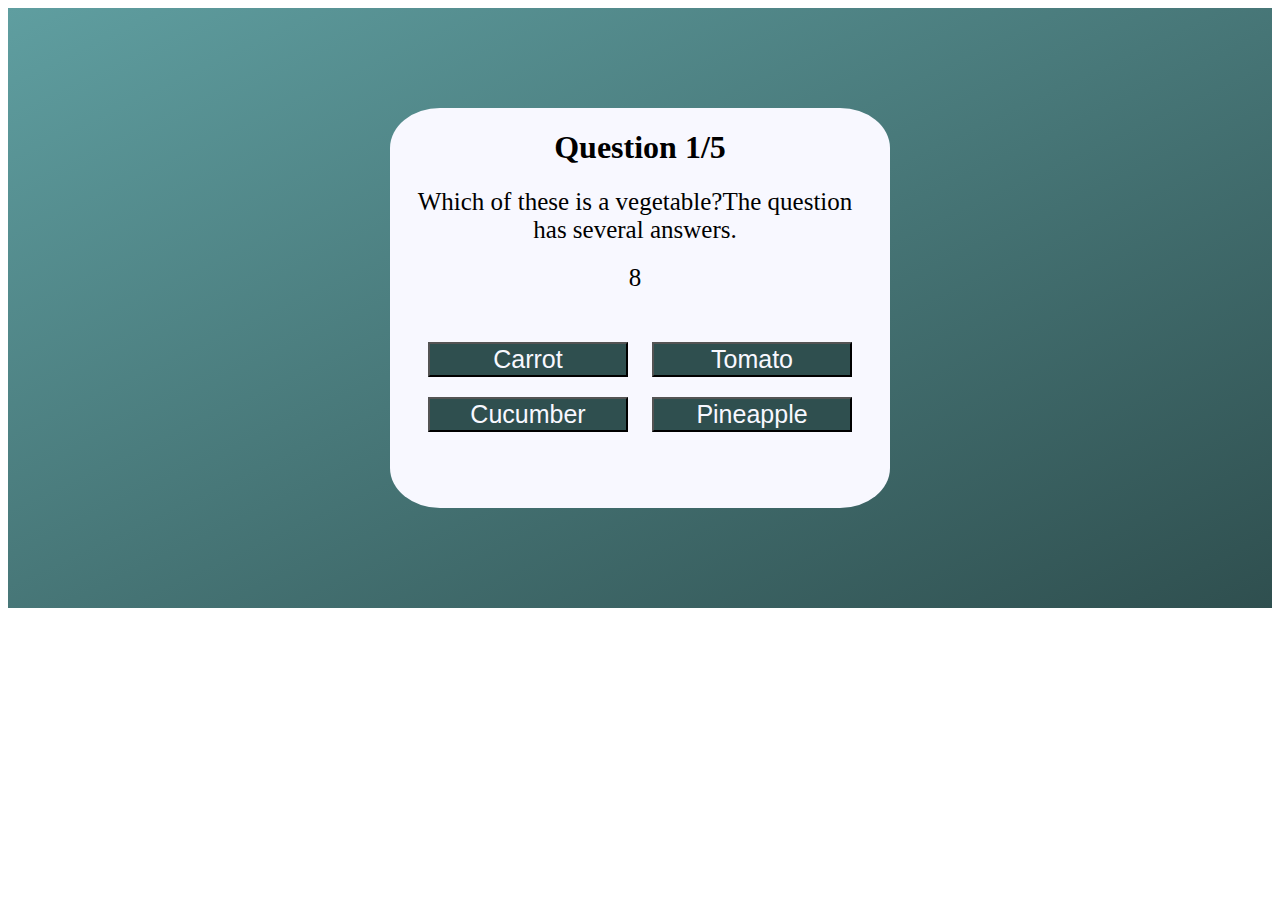
==== index.html @ b398fb87 "Update index.html" ====
<!DOCTYPE html>
<html lang="en">
<head>
    <meta charset="UTF-8">
    <meta name="viewport" content="width=device-width, initial-scale=1.0">
    <title>Test</title>
    <link rel="stylesheet" href="style.css">
</head>
<body onLoad="ButtonText(); Timer();">
    <div class="BG">
        <div class="Main" id="Main">
            <div>
                <h1>Question 1/5</h1>
                <p id="question" class="Question">Question number first, so what is programming?</p>
                <p id="time">10</p>
                <div class="ButtonCont" id="ButtonCont">
                    <button onClick="CheckAnswer(0);">First</button>
                    <button onClick="CheckAnswer(1);">Second</button>
                    <button onClick="CheckAnswer(2);">Third</button>
                    <button onClick="CheckAnswer(3);">Fourth</button>
                </div>
            </div>
        </div>
    </div>
</body>
<script src="script.js"></script>
</html>
---- style.css ----
.BG {
    height: 600px;
    background-image:  linear-gradient(to bottom right, CadetBlue, DarkSlateGrey);
    display: flex;
    align-items: center;
}
.Main {
    height: 400px;
    width: 500px;
    display: flex;
    margin: 0 auto;
    text-align: center;
    background-color: ghostwhite;
    border-radius: 10%;
}
p {
    font-size: 25px;
    margin: 20px;
    width: 450px;
}
h {
    margin: 20px;
}
button {
    max-width: 200px;
    font-size: 25px;
    text-align: center;
    width: 200px;
    align-items: center;
    margin: 10px;
    background-color: DarkSlateGray;
    color: ghostwhite;
}
.ButtonCont {
    margin-top: 40px;
}
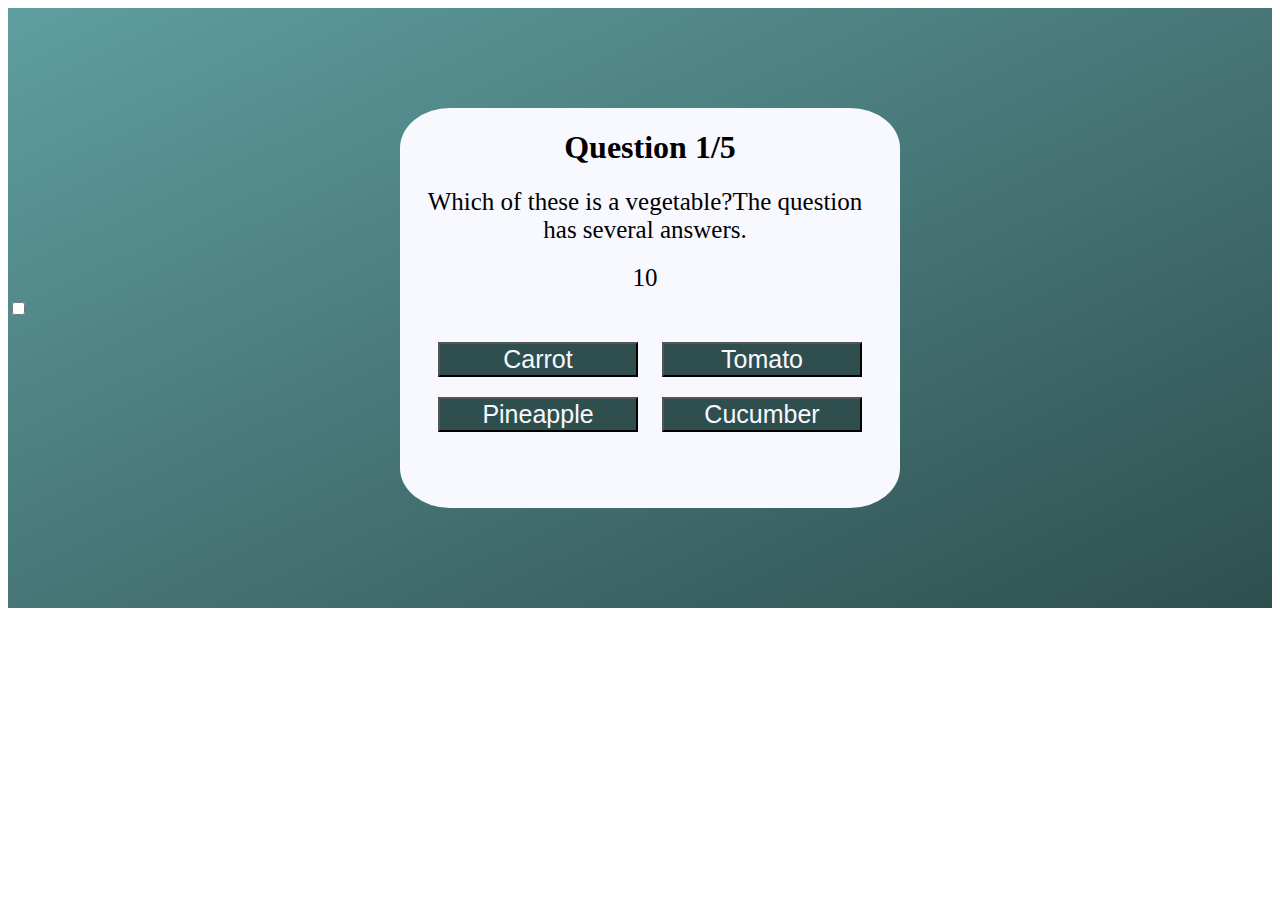
==== commit 9213ded5: "Update index.html" ====
--- a/index.html
+++ b/index.html
@@ -6,18 +6,20 @@
     <title>Test</title>
     <link rel="stylesheet" href="style.css">
 </head>
-<body onLoad="ButtonText(); Timer();">
-    <div class="BG">
+<body onLoad="ButtonText(); Timer(); CheckTheme()">
+    <div class="BG" id="BG">
+        <input type="checkbox" id="switch" class="checkbox" onClick="LightTheme();">
+        <label for="switch" class="toggle"></label>
         <div class="Main" id="Main">
             <div>
                 <h1>Question 1/5</h1>
                 <p id="question" class="Question">Question number first, so what is programming?</p>
                 <p id="time">10</p>
                 <div class="ButtonCont" id="ButtonCont">
-                    <button onClick="CheckAnswer(0);">First</button>
-                    <button onClick="CheckAnswer(1);">Second</button>
-                    <button onClick="CheckAnswer(2);">Third</button>
-                    <button onClick="CheckAnswer(3);">Fourth</button>
+                    <button class="dark" onClick="CheckAnswer(0);">First</button>
+                    <button class="dark" onClick="CheckAnswer(1);">Second</button>
+                    <button class="dark" onClick="CheckAnswer(2);">Third</button>
+                    <button class="dark" onClick="CheckAnswer(3);">Fourth</button>
                 </div>
             </div>
         </div>
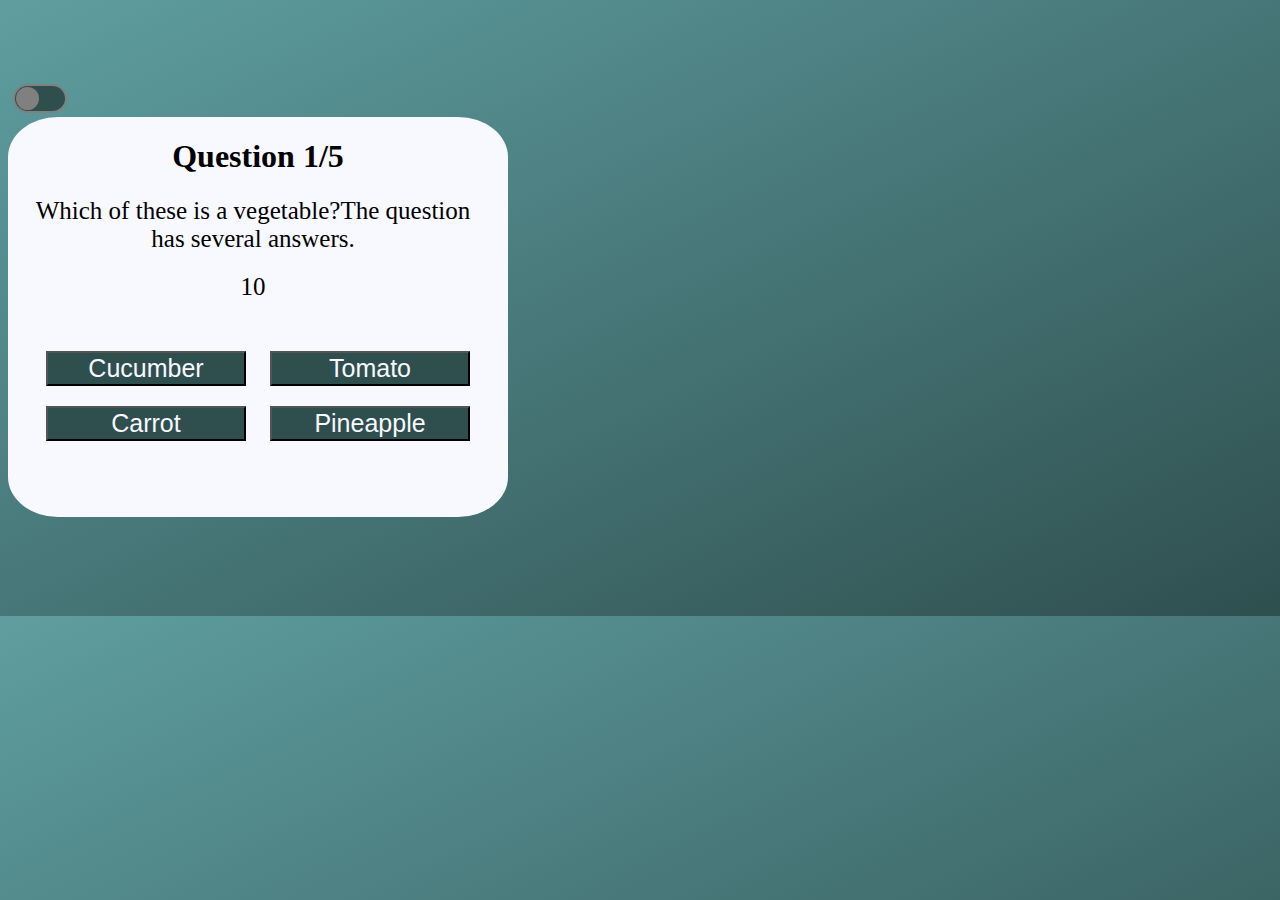
==== commit 48fb2aac: "Update index.html" ====
--- a/index.html
+++ b/index.html
@@ -6,8 +6,8 @@
     <title>Test</title>
     <link rel="stylesheet" href="style.css">
 </head>
-<body onLoad="ButtonText(); Timer(); CheckTheme()">
-    <div class="BG" id="BG">
+<body class="BG" id="BG" onLoad="ButtonText(); Timer(); CheckTheme()">
+    <div>
         <input type="checkbox" id="switch" class="checkbox" onClick="LightTheme();">
         <label for="switch" class="toggle"></label>
         <div class="Main" id="Main">
--- a/style.css
+++ b/style.css
@@ -31,6 +31,47 @@
     background-color: DarkSlateGray;
     color: ghostwhite;
 }
+
 .ButtonCont {
     margin-top: 40px;
 }
+.toggle {
+    position : relative ;
+    display : inline-block;
+    margin-top: -45%;
+    margin-left: 1%;
+    width : 50px;
+    height : 25px;
+    background-color: DarkSlateGray;
+    border-radius: 30px;
+    border: 2px solid gray;
+}
+.toggle:after {
+    content: '';
+    position: absolute;
+    width: 23px;
+    height: 23px;
+    border-radius: 50%;
+    background-color: gray;
+    top: 1px; 
+    left: 1px;
+    transition:  all 0.5s;
+}
+.checkbox:checked + .toggle::after {
+    left : 25px; 
+}
+ 
+.checkbox:checked + .toggle {
+    background-color: DarkSalmon;
+}
+
+.checkbox { 
+    display : none;
+}
+
+.light-theme {
+    height: 600px;
+    background-image:  linear-gradient(to bottom right, LightSalmon, Sienna);
+    display: flex;
+    align-items: center;
+}
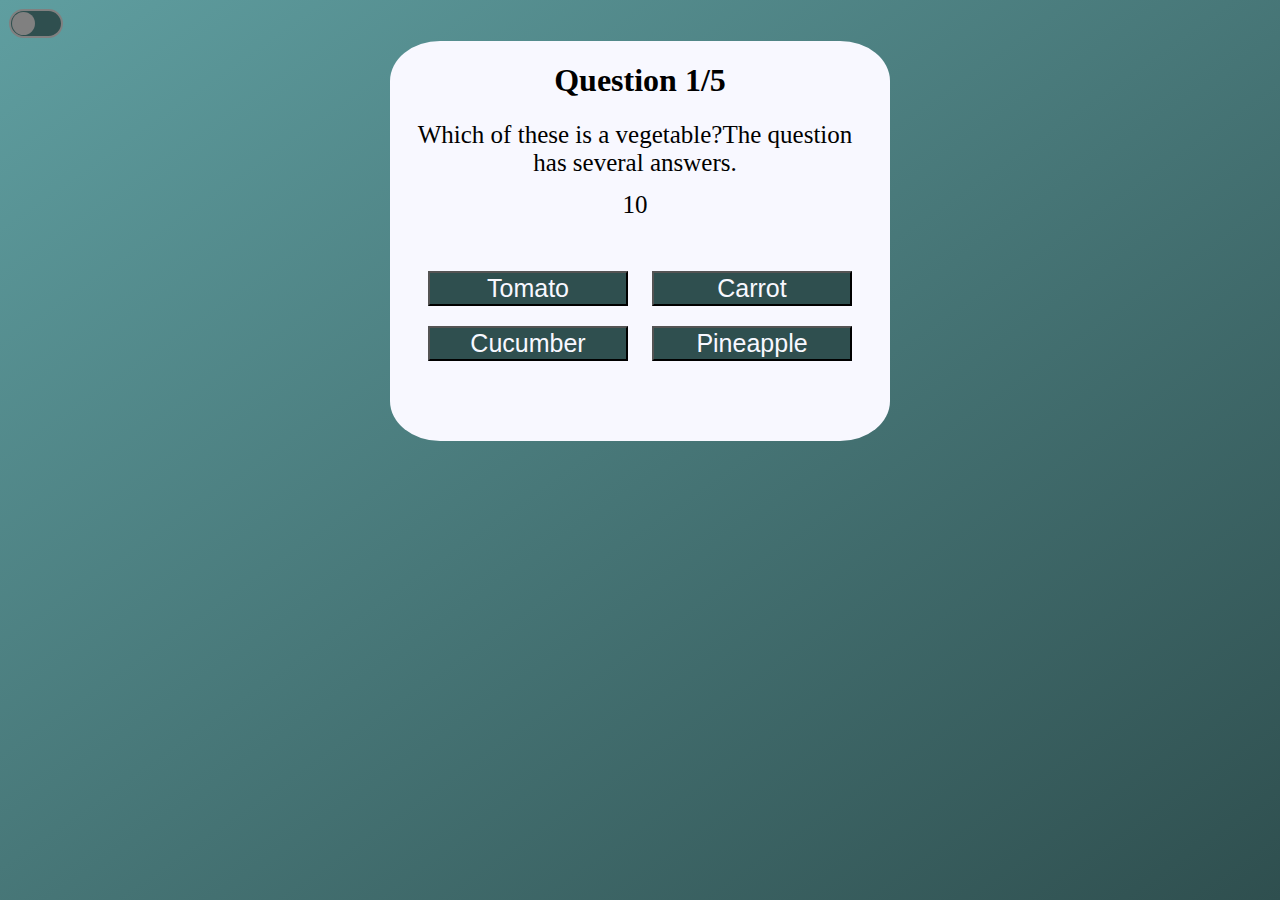
==== commit 10b97568: "Update index.html" ====
--- a/index.html
+++ b/index.html
@@ -6,7 +6,7 @@
     <title>Test</title>
     <link rel="stylesheet" href="style.css">
 </head>
-<body class="BG" id="BG" onLoad="ButtonText(); Timer(); CheckTheme()">
+<body class="BG" id="BG" onLoad="ButtonText(); Timer();">
     <div>
         <input type="checkbox" id="switch" class="checkbox" onClick="LightTheme();">
         <label for="switch" class="toggle"></label>
@@ -25,5 +25,6 @@
         </div>
     </div>
 </body>
+<script src="constants.js"></script>
 <script src="script.js"></script>
 </html>
--- a/style.css
+++ b/style.css
@@ -1,9 +1,17 @@
 .BG {
-    height: 600px;
     background-image:  linear-gradient(to bottom right, CadetBlue, DarkSlateGrey);
-    display: flex;
+    background-size: cover;
+    background-attachment: fixed;
     align-items: center;
 }
+
+.light-theme {
+    background-image:  linear-gradient(to bottom right, LightSalmon, Sienna);    
+    background-size: cover;
+    background-attachment: fixed;
+    align-items: center;
+}
+
 .Main {
     height: 400px;
     width: 500px;
@@ -17,9 +25,13 @@
     font-size: 25px;
     margin: 20px;
     width: 450px;
+    height: 50px;
 }
 h {
-    margin: 20px;
+    height: 50px;
+}
+.question{
+    height: 150px;
 }
 button {
     max-width: 200px;
@@ -30,21 +42,24 @@
     margin: 10px;
     background-color: DarkSlateGray;
     color: ghostwhite;
+    cursor: pointer;
 }
 
 .ButtonCont {
-    margin-top: 40px;
+    height: 250px;
 }
+
 .toggle {
     position : relative ;
     display : inline-block;
-    margin-top: -45%;
-    margin-left: 1%;
+    top: 1px; 
+    left: 1px;
     width : 50px;
     height : 25px;
     background-color: DarkSlateGray;
     border-radius: 30px;
     border: 2px solid gray;
+    cursor: pointer;
 }
 .toggle:after {
     content: '';
@@ -56,6 +71,7 @@
     top: 1px; 
     left: 1px;
     transition:  all 0.5s;
+    cursor: pointer;
 }
 .checkbox:checked + .toggle::after {
     left : 25px; 
@@ -68,10 +84,3 @@
 .checkbox { 
     display : none;
 }
-
-.light-theme {
-    height: 600px;
-    background-image:  linear-gradient(to bottom right, LightSalmon, Sienna);
-    display: flex;
-    align-items: center;
-}
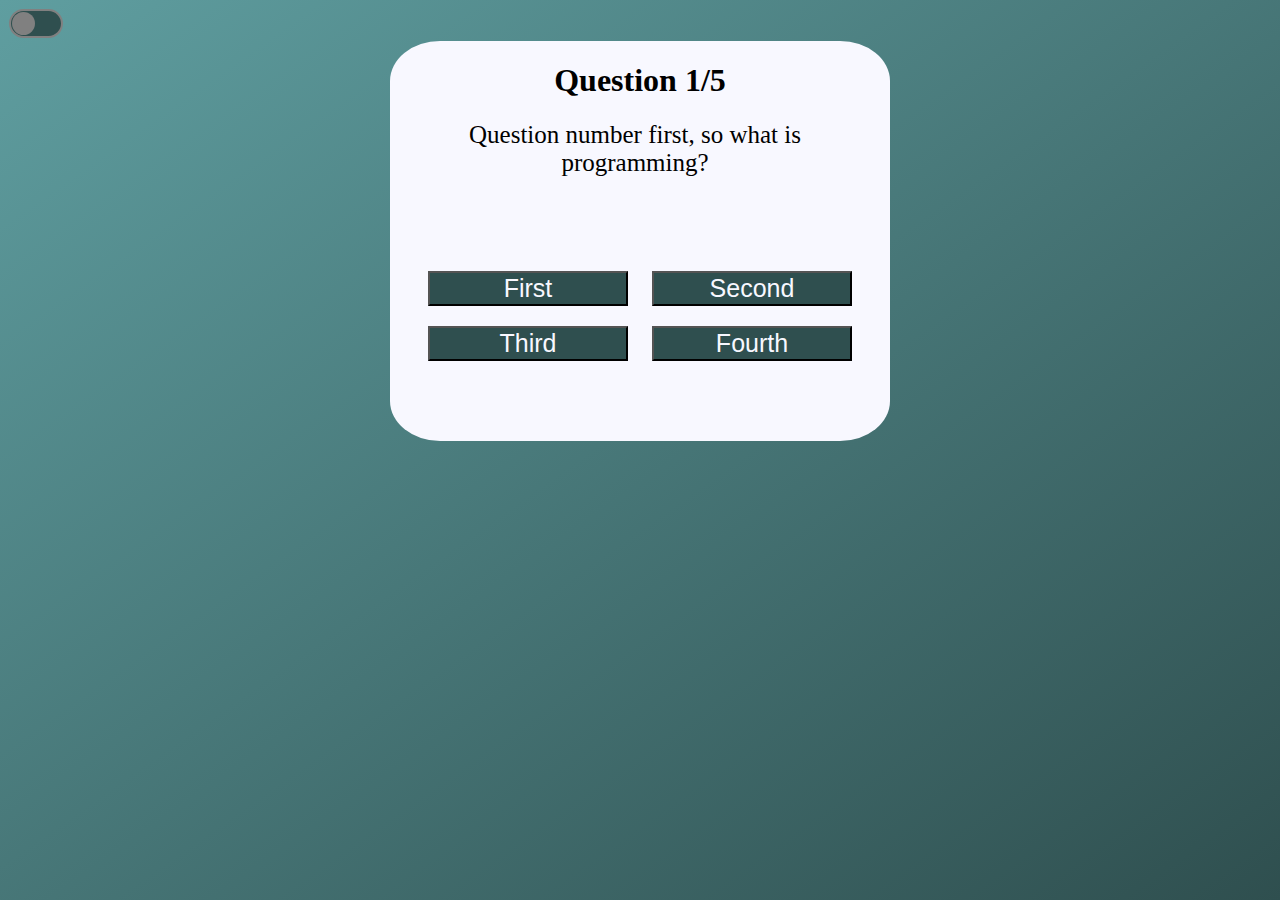
==== commit fbff725c: "feat: add new scripts" ====
--- a/index.html
+++ b/index.html
@@ -6,7 +6,7 @@
     <title>Test</title>
     <link rel="stylesheet" href="style.css">
 </head>
-<body class="BG" id="BG" onLoad="ButtonText(); Timer();">
+<body class="BG" id="BG" onLoad="startSite(); letsStart();">
     <div>
         <input type="checkbox" id="switch" class="checkbox" onClick="LightTheme();">
         <label for="switch" class="toggle"></label>
@@ -14,7 +14,7 @@
             <div>
                 <h1>Question 1/5</h1>
                 <p id="question" class="Question">Question number first, so what is programming?</p>
-                <p id="time">10</p>
+                <p id="time"></p>
                 <div class="ButtonCont" id="ButtonCont">
                     <button class="dark" onClick="CheckAnswer(0);">First</button>
                     <button class="dark" onClick="CheckAnswer(1);">Second</button>
@@ -25,6 +25,9 @@
         </div>
     </div>
 </body>
+<script src="startMenu.js"></script>
+<script src="theme.js"></script>
+<script src="timer.js"></script>
 <script src="constants.js"></script>
 <script src="script.js"></script>
 </html>
--- a/style.css
+++ b/style.css
@@ -66,6 +66,7 @@
     position: absolute;
     width: 23px;
     height: 23px;
+    background-color: Sienna;
     border-radius: 50%;
     background-color: gray;
     top: 1px; 
@@ -73,8 +74,9 @@
     transition:  all 0.5s;
     cursor: pointer;
 }
+
 .checkbox:checked + .toggle::after {
-    left : 25px; 
+    left : 26px; 
 }
  
 .checkbox:checked + .toggle {
@@ -84,3 +86,9 @@
 .checkbox { 
     display : none;
 }
+
+@media(max-width: 768) {
+    .Main{
+        margin: none;
+    }
+}
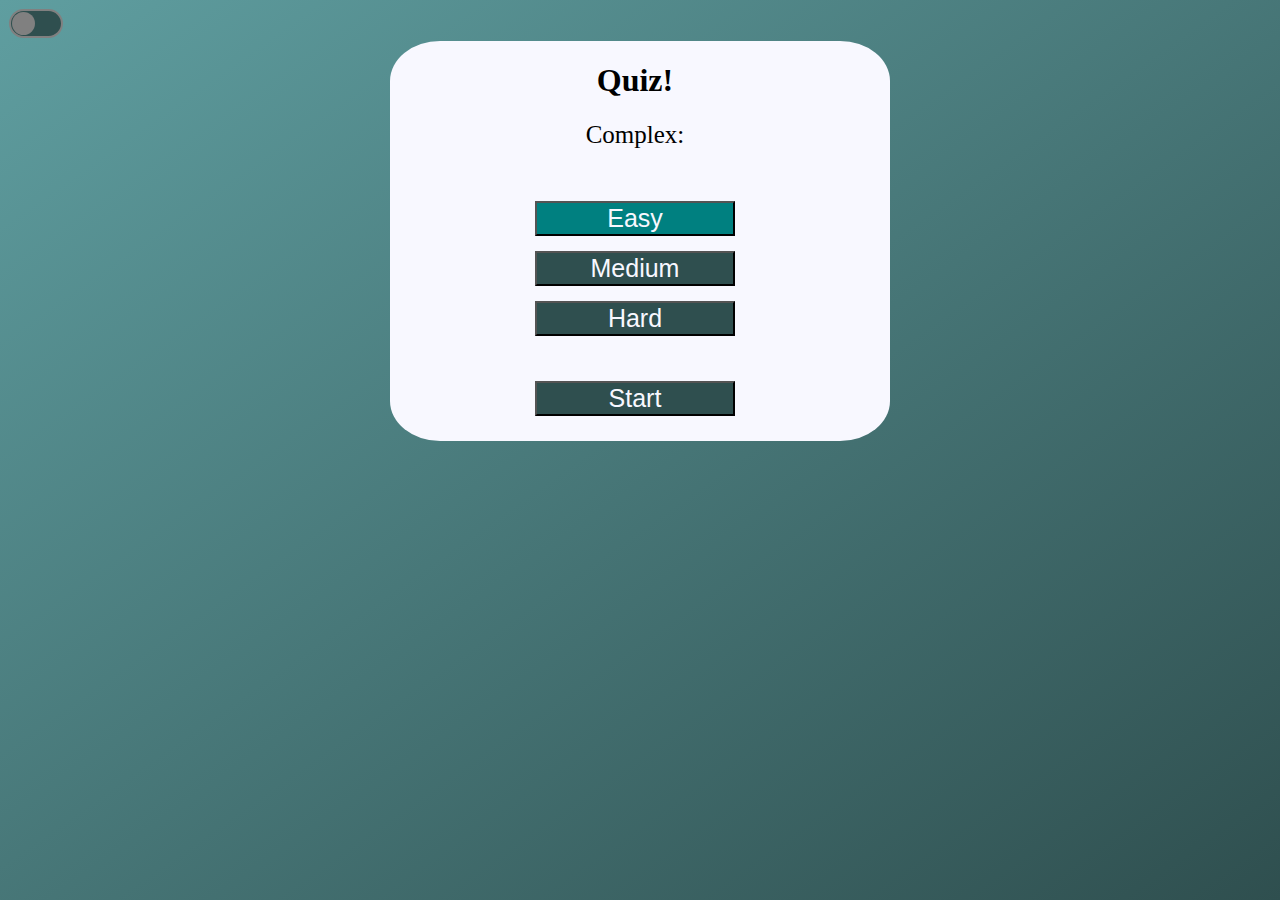
==== commit b66270e4: "feat: add new function" ====
--- a/index.html
+++ b/index.html
@@ -6,7 +6,7 @@
     <title>Test</title>
     <link rel="stylesheet" href="style.css">
 </head>
-<body class="BG" id="BG" onLoad="startSite(); letsStart();">
+<body class="BG" id="BG" onLoad="startSite(); letsStart(); whatQuest();">
     <div>
         <input type="checkbox" id="switch" class="checkbox" onClick="LightTheme();">
         <label for="switch" class="toggle"></label>
--- a/style.css
+++ b/style.css
@@ -1,94 +1,179 @@
-.BG {
-    background-image:  linear-gradient(to bottom right, CadetBlue, DarkSlateGrey);
-    background-size: cover;
-    background-attachment: fixed;
-    align-items: center;
-}
+    .BG {
+        background-image:  linear-gradient(to bottom right, CadetBlue, DarkSlateGrey);
+        background-size: cover;
+        background-attachment: fixed;
+        align-items: center;
+    }
+    
+    .light-theme {
+        background-image:  linear-gradient(to bottom right, LightSalmon, Sienna);    
+        background-size: cover;
+        background-attachment: fixed;
+        align-items: center;
+    }
+    
+    .Main {
+        height: 400px;
+        width: 500px;
+        display: flex;
+        margin: 0 auto;
+        text-align: center;
+        background-color: ghostwhite;
+        border-radius: 10%;
+    }
+    p {
+        font-size: 25px;
+        margin: 20px;
+        width: 450px;
+        height: 50px;
+    }
+    h {
+        height: 50px;
+    }
+    .question{
+        height: 150px;
+    }
+    button {
+        max-width: 200px;
+        font-size: 25px;
+        text-align: center;
+        width: 200px;
+        align-items: center;
+        margin: 10px;
+        background-color: DarkSlateGray;
+        color: ghostwhite;
+        cursor: pointer;
+    }
+    
+    .ButtonCont {
+        height: 250px;
+    }
+    
+    .toggle {
+        position : relative ;
+        display : inline-block;
+        top: 1px; 
+        left: 1px;
+        width : 50px;
+        height : 25px;
+        background-color: DarkSlateGray;
+        border-radius: 30px;
+        border: 2px solid gray;
+        cursor: pointer;
+    }
+    .toggle:after {
+        content: '';
+        position: absolute;
+        width: 23px;
+        height: 23px;
+        background-color: Sienna;
+        border-radius: 50%;
+        background-color: gray;
+        top: 1px; 
+        left: 1px;
+        transition:  all 0.5s;
+        cursor: pointer;
+    }
+    
+    .checkbox:checked + .toggle::after {
+        left : 26px; 
+    }
+     
+    .checkbox:checked + .toggle {
+        background-color: DarkSalmon;
+    }
+    
+    .checkbox { 
+        display : none;
+    }    
 
-.light-theme {
-    background-image:  linear-gradient(to bottom right, LightSalmon, Sienna);    
-    background-size: cover;
-    background-attachment: fixed;
-    align-items: center;
-}
-
-.Main {
-    height: 400px;
-    width: 500px;
-    display: flex;
-    margin: 0 auto;
-    text-align: center;
-    background-color: ghostwhite;
-    border-radius: 10%;
-}
-p {
-    font-size: 25px;
-    margin: 20px;
-    width: 450px;
-    height: 50px;
-}
-h {
-    height: 50px;
-}
-.question{
-    height: 150px;
-}
-button {
-    max-width: 200px;
-    font-size: 25px;
-    text-align: center;
-    width: 200px;
-    align-items: center;
-    margin: 10px;
-    background-color: DarkSlateGray;
-    color: ghostwhite;
-    cursor: pointer;
-}
-
-.ButtonCont {
-    height: 250px;
-}
-
-.toggle {
-    position : relative ;
-    display : inline-block;
-    top: 1px; 
-    left: 1px;
-    width : 50px;
-    height : 25px;
-    background-color: DarkSlateGray;
-    border-radius: 30px;
-    border: 2px solid gray;
-    cursor: pointer;
-}
-.toggle:after {
-    content: '';
-    position: absolute;
-    width: 23px;
-    height: 23px;
-    background-color: Sienna;
-    border-radius: 50%;
-    background-color: gray;
-    top: 1px; 
-    left: 1px;
-    transition:  all 0.5s;
-    cursor: pointer;
-}
-
-.checkbox:checked + .toggle::after {
-    left : 26px; 
-}
- 
-.checkbox:checked + .toggle {
-    background-color: DarkSalmon;
-}
-
-.checkbox { 
-    display : none;
-}
-
-@media(max-width: 768) {
-    .Main{
-        margin: none;
+@media(min-width: 320) AND (max-width: 768){
+    .BG {
+        background-image:  linear-gradient(to bottom right, CadetBlue, DarkSlateGrey);
+        background-size: cover;
+        background-attachment: fixed;
+        align-items: center;
+    }
+    
+    .light-theme {
+        background-image:  linear-gradient(to bottom right, LightSalmon, Sienna);    
+        background-size: cover;
+        background-attachment: fixed;
+        align-items: center;
+    }
+    
+    .Main {
+        height: 200px;
+        width: 250px;
+        display: flex;
+        margin: 0 auto;
+        text-align: center;
+        background-color: ghostwhite;
+        border-radius: 10%;
+    }
+    p {
+        font-size: 10px;
+        margin: 20px;
+        width: 250px;
+        height: 25px;
+    }
+    h {
+        height: 25px;
+    }
+    .question{
+        height: 100px;
+    }
+    button {
+        max-width: 75px;
+        font-size: 10px;
+        text-align: center;
+        width: 75px;
+        align-items: center;
+        margin: 10px;
+        background-color: DarkSlateGray;
+        color: ghostwhite;
+        cursor: pointer;
+    }
+    
+    .ButtonCont {
+        height: 100px;
+    }
+    
+    .toggle {
+        position : relative ;
+        display : inline-block;
+        top: 1px; 
+        left: 1px;
+        width : 50px;
+        height : 25px;
+        background-color: DarkSlateGray;
+        border-radius: 30px;
+        border: 2px solid gray;
+        cursor: pointer;
+    }
+    .toggle:after {
+        content: '';
+        position: absolute;
+        width: 23px;
+        height: 23px;
+        background-color: Sienna;
+        border-radius: 50%;
+        background-color: gray;
+        top: 1px; 
+        left: 1px;
+        transition:  all 0.5s;
+        cursor: pointer;
+    }
+    
+    .checkbox:checked + .toggle::after {
+        left : 26px; 
+    }
+     
+    .checkbox:checked + .toggle {
+        background-color: DarkSalmon;
+    }
+    
+    .checkbox { 
+        display : none;
     }
 }
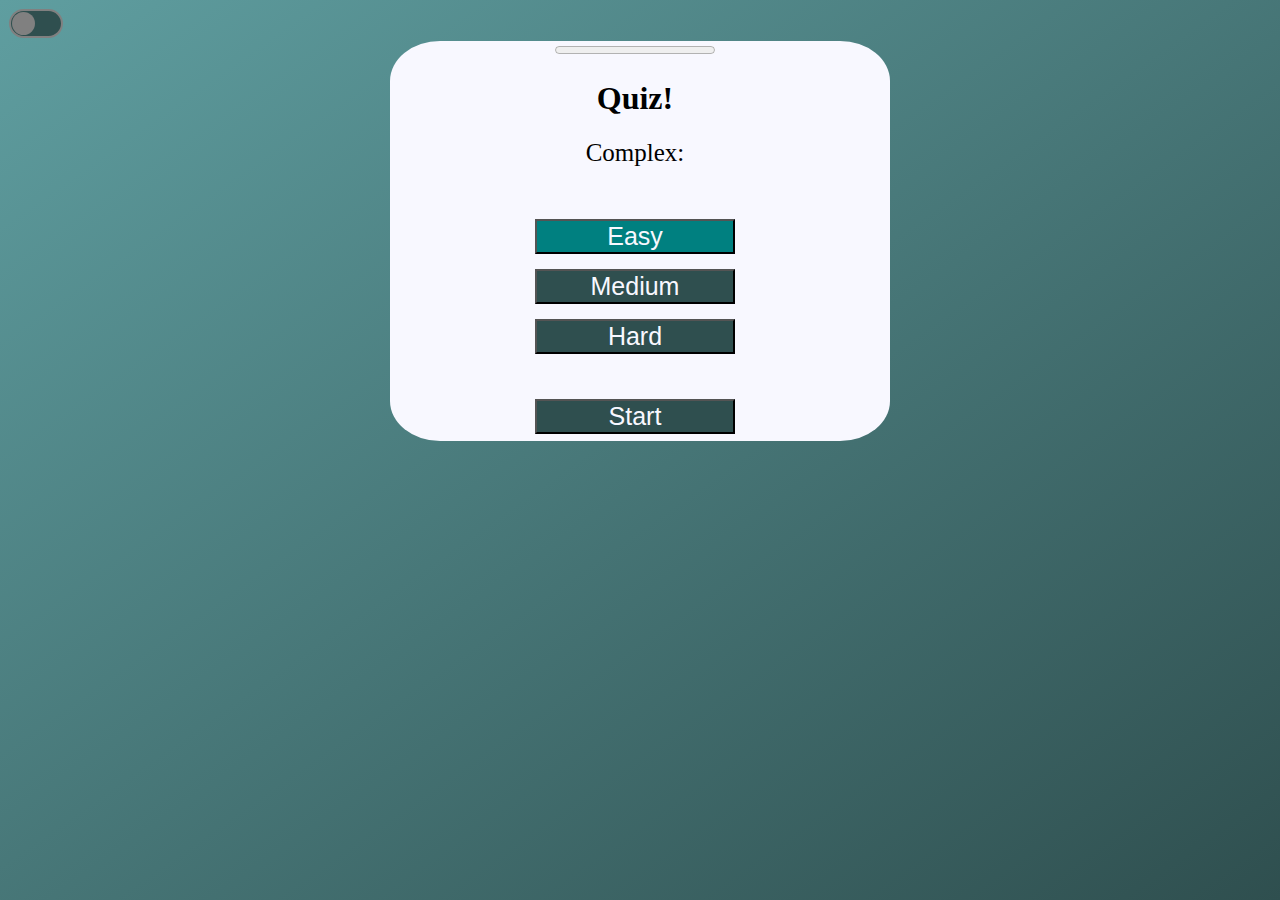
==== commit c6067db8: "feat: add progress bar" ====
--- a/index.html
+++ b/index.html
@@ -12,6 +12,7 @@
         <label for="switch" class="toggle"></label>
         <div class="Main" id="Main">
             <div>
+                <progress id="progress" max="100" value="0"></progress>
                 <h1>Question 1/5</h1>
                 <p id="question" class="Question">Question number first, so what is programming?</p>
                 <p id="time"></p>
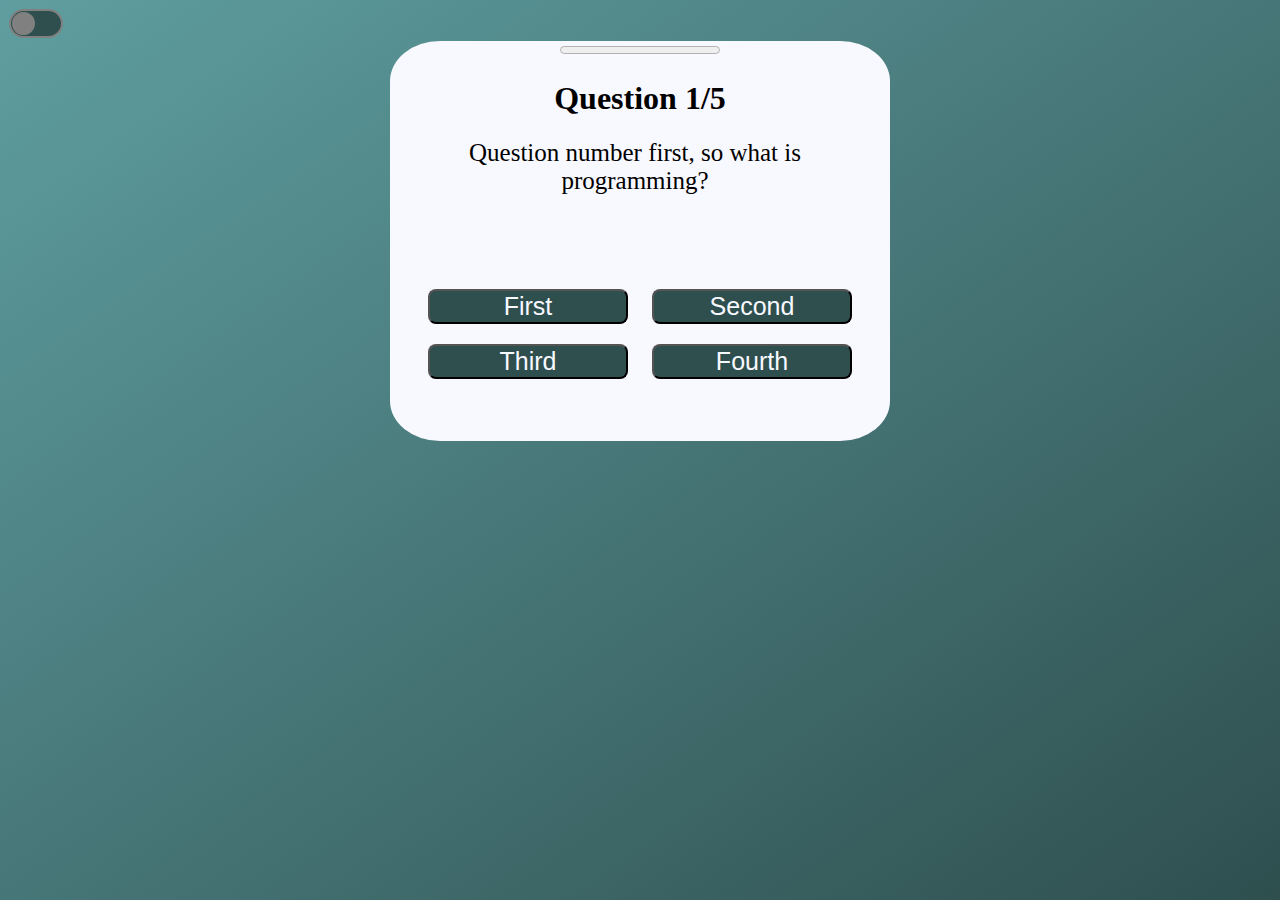
==== commit a73890d0: "fix names" ====
--- a/index.html
+++ b/index.html
@@ -16,7 +16,7 @@
                 <h1>Question 1/5</h1>
                 <p id="question" class="Question">Question number first, so what is programming?</p>
                 <p id="time"></p>
-                <div class="ButtonCont" id="ButtonCont">
+                <div class="buttonCont" id="buttonCont">
                     <button class="dark" onClick="CheckAnswer(0);">First</button>
                     <button class="dark" onClick="CheckAnswer(1);">Second</button>
                     <button class="dark" onClick="CheckAnswer(2);">Third</button>
@@ -26,9 +26,11 @@
         </div>
     </div>
 </body>
+<script src="answersLoad.js"></script>
 <script src="startMenu.js"></script>
 <script src="theme.js"></script>
 <script src="timer.js"></script>
+<script src="questionsObject.js"></script>
 <script src="constants.js"></script>
 <script src="script.js"></script>
 </html>
--- a/style.css
+++ b/style.css
@@ -43,6 +43,7 @@
         background-color: DarkSlateGray;
         color: ghostwhite;
         cursor: pointer;
+        border-radius: 8px;
     }
     
     .ButtonCont {
